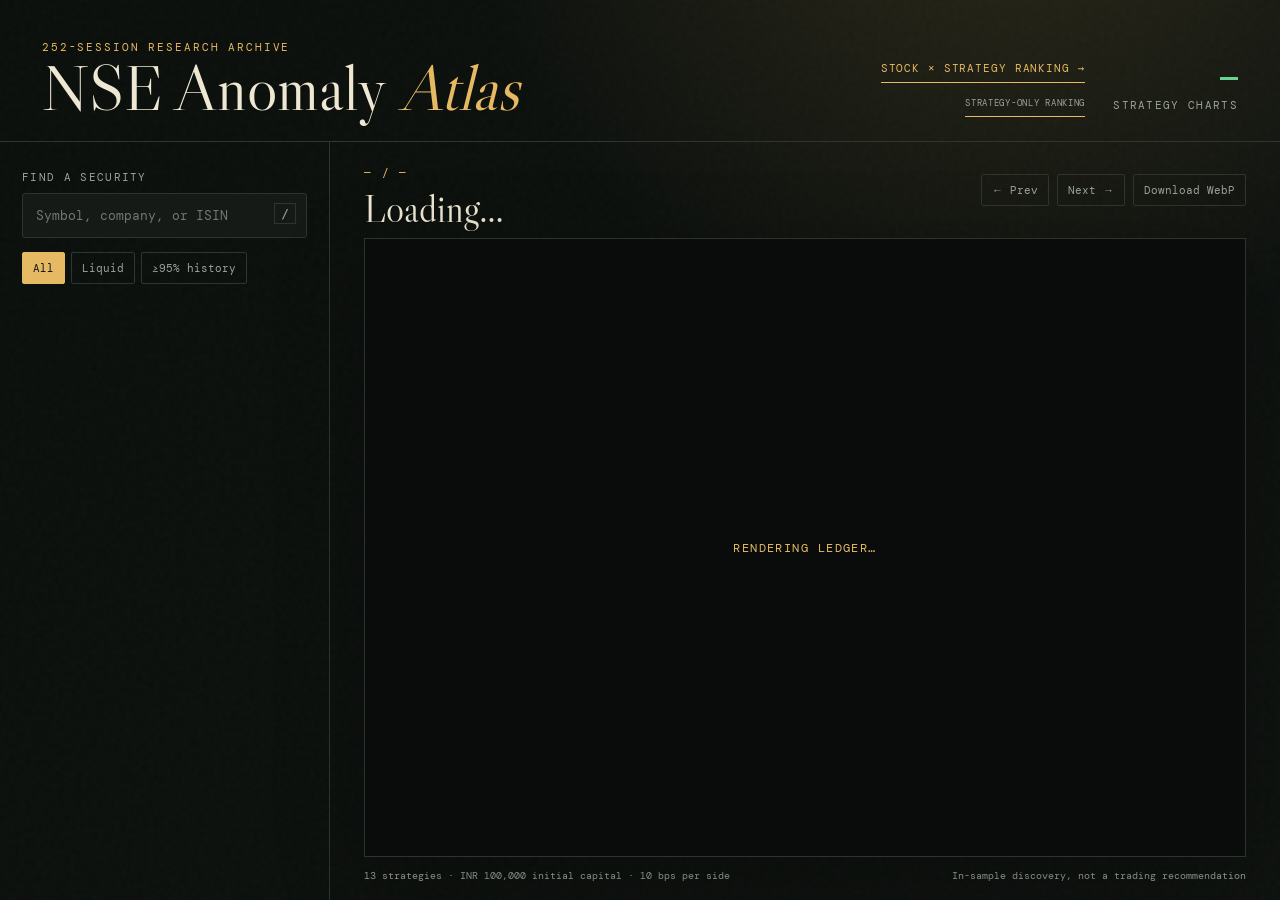
==== src/plotting/gallery_assets/index.html @ 19bd2cab "feat(gallery): add all-pairs ranking ledger" ====
<!doctype html>
<html lang="en">
<head>
  <meta charset="utf-8">
  <meta name="viewport" content="width=device-width, initial-scale=1">
  <title>NSE Anomaly Atlas</title>
  <link rel="stylesheet" href="style.css">
</head>
<body>
  <div class="grain" aria-hidden="true"></div>
  <header class="masthead">
    <div>
      <p class="eyebrow">252-session research archive</p>
      <h1>NSE Anomaly <em>Atlas</em></h1>
    </div>
    <div class="header-tools">
      <div class="ranking-nav">
        <a class="ranking-link" href="combination-ranking.html">Stock × strategy ranking →</a>
        <a class="ranking-link secondary" href="strategy-ranking.html">Strategy-only ranking</a>
      </div>
      <div class="counter"><strong id="chartCount">—</strong><span>strategy charts</span></div>
    </div>
  </header>

  <main>
    <aside class="rail">
      <label for="search">Find a security</label>
      <div class="search-wrap">
        <input id="search" type="search" autocomplete="off" placeholder="Symbol, company, or ISIN">
        <kbd>/</kbd>
      </div>
      <div class="filters" aria-label="Gallery filters">
        <button class="active" data-filter="all">All</button>
        <button data-filter="liquid">Liquid</button>
        <button data-filter="full">≥95% history</button>
      </div>
      <div id="results" class="results" role="listbox"></div>
    </aside>

    <section class="viewer">
      <div class="viewer-head">
        <div>
          <p id="position" class="position">— / —</p>
          <h2 id="symbol">Loading…</h2>
          <p id="company" class="company"></p>
        </div>
        <div class="actions">
          <button id="previous" aria-label="Previous security">← Prev</button>
          <button id="next" aria-label="Next security">Next →</button>
          <a id="download" download>Download WebP</a>
        </div>
      </div>
      <div class="image-stage">
        <div class="loading" id="loading">Rendering ledger…</div>
        <img id="atlas" alt="All-strategy anomaly atlas for selected NSE security">
      </div>
      <footer>
        <span>13 strategies · INR 100,000 initial capital · 10 bps per side</span>
        <span>In-sample discovery, not a trading recommendation</span>
      </footer>
    </section>
  </main>
  <script src="manifest.js"></script>
  <script src="app.js"></script>
</body>
</html>
---- src/plotting/gallery_assets/style.css ----
@import url('https://fonts.googleapis.com/css2?family=DM+Mono:wght@300;400;500&family=Libre+Caslon+Display&display=swap');

:root {
  --ink: #efe8d3;
  --muted: #9aa49a;
  --ground: #0e120f;
  --panel: #151a17;
  --line: #2b352e;
  --gold: #e6ba62;
  --green: #68d391;
}

* { box-sizing: border-box; }

body {
  margin: 0;
  min-height: 100vh;
  color: var(--ink);
  background:
    radial-gradient(circle at 78% -20%, rgba(230,186,98,.15), transparent 34rem),
    linear-gradient(120deg, #0b0f0c, var(--ground));
  font-family: "DM Mono", monospace;
}

.grain {
  position: fixed;
  inset: 0;
  opacity: .12;
  pointer-events: none;
  background-image: url("data:image/svg+xml,%3Csvg viewBox='0 0 180 180' xmlns='http://www.w3.org/2000/svg'%3E%3Cfilter id='n'%3E%3CfeTurbulence type='fractalNoise' baseFrequency='.9' numOctaves='4' stitchTiles='stitch'/%3E%3C/filter%3E%3Crect width='100%25' height='100%25' filter='url(%23n)' opacity='.22'/%3E%3C/svg%3E");
}

.masthead {
  height: 142px;
  display: flex;
  align-items: end;
  justify-content: space-between;
  padding: 30px 42px 24px;
  border-bottom: 1px solid var(--line);
}

.eyebrow, .position {
  margin: 0 0 5px;
  color: var(--gold);
  font-size: 11px;
  letter-spacing: .17em;
  text-transform: uppercase;
}

h1, h2 { margin: 0; font-family: "Libre Caslon Display", Georgia, serif; font-weight: 400; }
h1 { font-size: clamp(38px, 5vw, 68px); line-height: .9; }
h1 em { color: var(--gold); font-weight: 400; }
.counter { display: grid; text-align: right; }
.counter strong { color: var(--green); font: 500 30px "DM Mono"; }
.counter span { color: var(--muted); font-size: 11px; text-transform: uppercase; letter-spacing: .12em; }
.header-tools { display: flex; align-items: center; gap: 28px; }
.ranking-nav { display: flex; flex-direction: column; align-items: flex-end; gap: 7px; }
.ranking-link {
  color: var(--gold); border-bottom: 1px solid var(--gold); padding: 7px 0;
  text-decoration: none; font-size: 11px; letter-spacing: .08em; text-transform: uppercase;
}
.ranking-link:hover { color: var(--ink); border-color: var(--ink); }
.ranking-link.secondary { color: var(--muted); font-size: 9px; }

main { height: calc(100vh - 142px); display: grid; grid-template-columns: 330px minmax(0, 1fr); }
.rail { padding: 28px 22px; border-right: 1px solid var(--line); overflow: hidden; display: flex; flex-direction: column; }
label { color: var(--muted); font-size: 11px; text-transform: uppercase; letter-spacing: .12em; }
.search-wrap { position: relative; margin: 9px 0 14px; }
input {
  width: 100%; padding: 13px 40px 13px 13px; border: 1px solid var(--line); border-radius: 3px;
  color: var(--ink); background: var(--panel); outline: none; font: 13px "DM Mono";
}
input:focus { border-color: var(--gold); box-shadow: 0 0 0 3px rgba(230,186,98,.08); }
kbd { position: absolute; right: 11px; top: 10px; color: var(--muted); border: 1px solid var(--line); padding: 2px 6px; }
.filters { display: flex; gap: 6px; margin-bottom: 16px; }
button, .actions a {
  border: 1px solid var(--line); border-radius: 2px; padding: 8px 10px; color: var(--muted);
  background: transparent; font: 11px "DM Mono"; cursor: pointer; text-decoration: none;
}
button:hover, button.active, .actions a:hover { color: #111; border-color: var(--gold); background: var(--gold); }
.results { overflow-y: auto; padding-right: 4px; scrollbar-color: var(--line) transparent; }
.result {
  width: 100%; display: grid; grid-template-columns: 1fr auto; gap: 4px 10px; padding: 12px 10px;
  border: 0; border-top: 1px solid var(--line); text-align: left; border-radius: 0;
}
.result:hover, .result.active { color: var(--ink); background: #1d251f; border-color: var(--line); }
.result strong { font-size: 14px; }
.result small { grid-column: 1 / -1; overflow: hidden; white-space: nowrap; text-overflow: ellipsis; color: var(--muted); }
.pill { color: var(--green); font-size: 10px; }

.viewer { min-width: 0; padding: 24px 34px 18px; display: flex; flex-direction: column; }
.viewer-head { min-height: 72px; display: flex; justify-content: space-between; align-items: start; gap: 20px; }
h2 { font-size: 38px; }
.company { margin: 3px 0; color: var(--muted); font-size: 12px; }
.actions { display: flex; gap: 8px; padding-top: 8px; }
.image-stage {
  position: relative; flex: 1; min-height: 0; overflow: auto; display: grid; place-items: center;
  border: 1px solid var(--line); background: #090c0a; box-shadow: 0 24px 80px rgba(0,0,0,.28);
}
.image-stage img { display: block; width: 100%; height: 100%; object-fit: contain; opacity: 0; transition: opacity .35s ease; }
.image-stage img.ready { opacity: 1; }
.loading { position: absolute; color: var(--gold); font-size: 12px; letter-spacing: .12em; text-transform: uppercase; }
footer { display: flex; justify-content: space-between; gap: 20px; padding-top: 12px; color: var(--muted); font-size: 10px; }

@media (max-width: 900px) {
  .masthead { height: 112px; padding: 22px; }
  .counter { display: none; }
  .header-tools { gap: 10px; }
  main { height: auto; min-height: calc(100vh - 112px); grid-template-columns: 1fr; }
  .rail { border-right: 0; border-bottom: 1px solid var(--line); max-height: 310px; }
  .viewer { padding: 20px 14px; min-height: 72vh; }
  .viewer-head { flex-direction: column; }
  .actions { flex-wrap: wrap; }
  footer { flex-direction: column; }
}
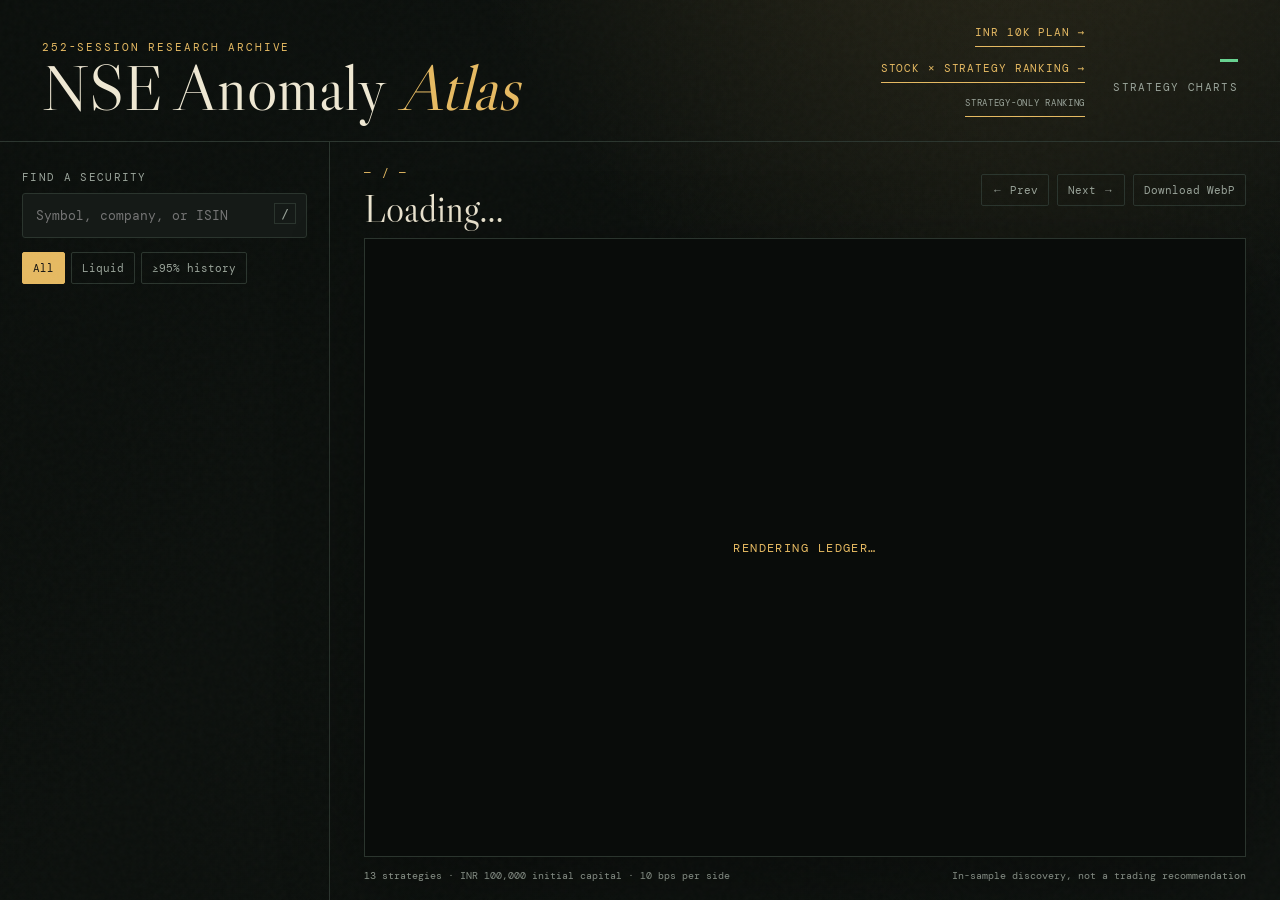
==== commit c501072d: "feat(gallery): add ten-thousand pilot playbook" ====
--- a/src/plotting/gallery_assets/index.html
+++ b/src/plotting/gallery_assets/index.html
@@ -15,6 +15,7 @@
     </div>
     <div class="header-tools">
       <div class="ranking-nav">
+        <a class="ranking-link" href="investment-plan.html">INR 10k plan →</a>
         <a class="ranking-link" href="combination-ranking.html">Stock × strategy ranking →</a>
         <a class="ranking-link secondary" href="strategy-ranking.html">Strategy-only ranking</a>
       </div>
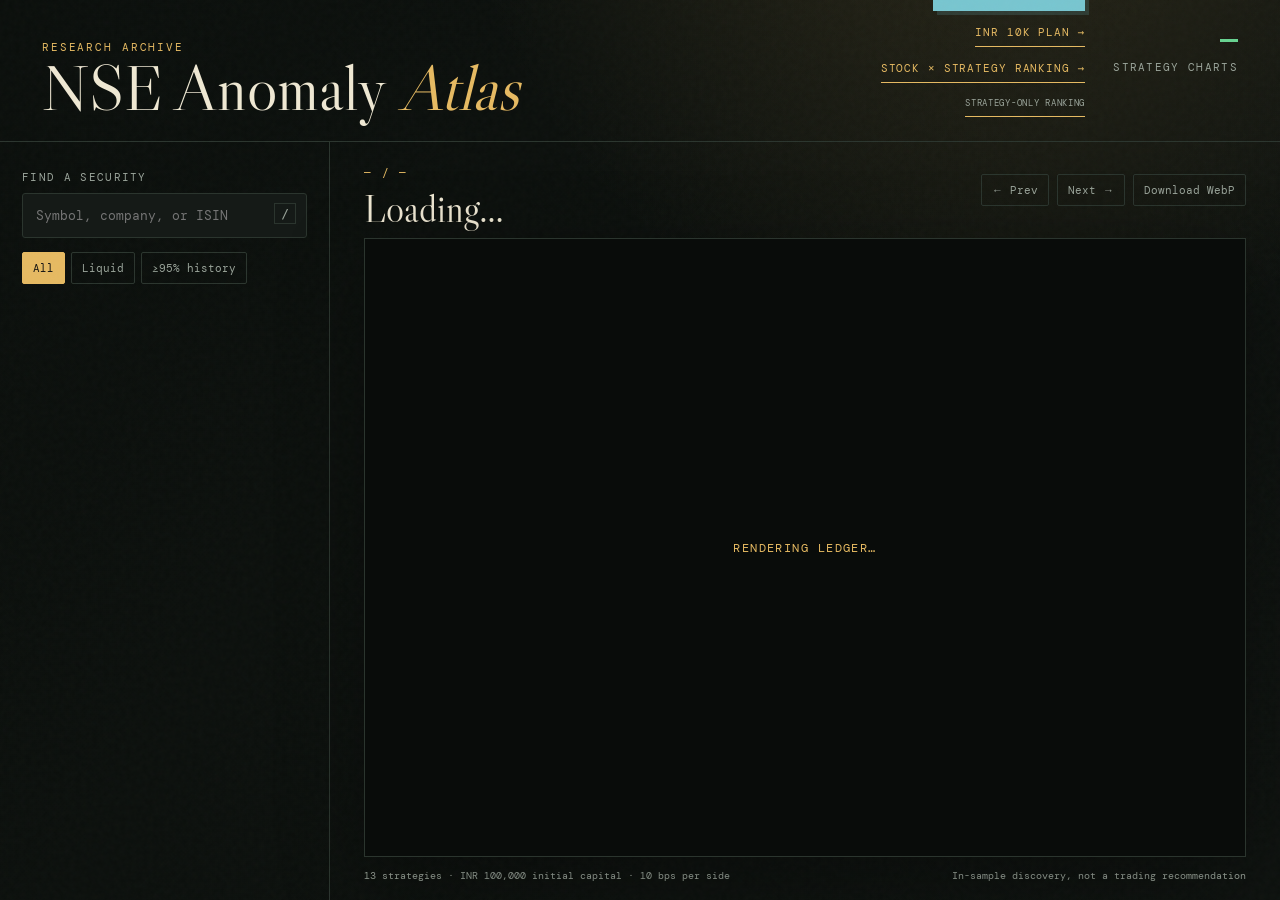
==== commit 3f6e86fa: "feat(research): isolate decade analysis pipeline" ====
--- a/src/plotting/gallery_assets/index.html
+++ b/src/plotting/gallery_assets/index.html
@@ -10,11 +10,12 @@
   <div class="grain" aria-hidden="true"></div>
   <header class="masthead">
     <div>
-      <p class="eyebrow">252-session research archive</p>
+      <p id="windowLabel" class="eyebrow">Research archive</p>
       <h1>NSE Anomaly <em>Atlas</em></h1>
     </div>
     <div class="header-tools">
       <div class="ranking-nav">
+        <a id="windowSwitch" class="window-switch" href="#">10-year analysis →</a>
         <a class="ranking-link" href="investment-plan.html">INR 10k plan →</a>
         <a class="ranking-link" href="combination-ranking.html">Stock × strategy ranking →</a>
         <a class="ranking-link secondary" href="strategy-ranking.html">Strategy-only ranking</a>
@@ -56,7 +57,7 @@
         <img id="atlas" alt="All-strategy anomaly atlas for selected NSE security">
       </div>
       <footer>
-        <span>13 strategies · INR 100,000 initial capital · 10 bps per side</span>
+        <span id="methodLine">13 strategies · INR 100,000 initial capital · 10 bps per side</span>
         <span>In-sample discovery, not a trading recommendation</span>
       </footer>
     </section>
--- a/src/plotting/gallery_assets/style.css
+++ b/src/plotting/gallery_assets/style.css
@@ -8,6 +8,7 @@
   --line: #2b352e;
   --gold: #e6ba62;
   --green: #68d391;
+  --cyan: #78c6d0;
 }
 
 * { box-sizing: border-box; }
@@ -61,6 +62,20 @@
 }
 .ranking-link:hover { color: var(--ink); border-color: var(--ink); }
 .ranking-link.secondary { color: var(--muted); font-size: 9px; }
+.window-switch {
+  color: #07100d;
+  background: var(--cyan);
+  border: 1px solid var(--cyan);
+  padding: 9px 12px;
+  text-decoration: none;
+  font-size: 10px;
+  font-weight: 500;
+  letter-spacing: .1em;
+  text-transform: uppercase;
+  box-shadow: 4px 4px 0 rgba(120, 198, 208, .16);
+  transition: transform .15s ease, box-shadow .15s ease;
+}
+.window-switch:hover { transform: translate(-2px, -2px); box-shadow: 7px 7px 0 rgba(120, 198, 208, .2); }
 
 main { height: calc(100vh - 142px); display: grid; grid-template-columns: 330px minmax(0, 1fr); }
 .rail { padding: 28px 22px; border-right: 1px solid var(--line); overflow: hidden; display: flex; flex-direction: column; }
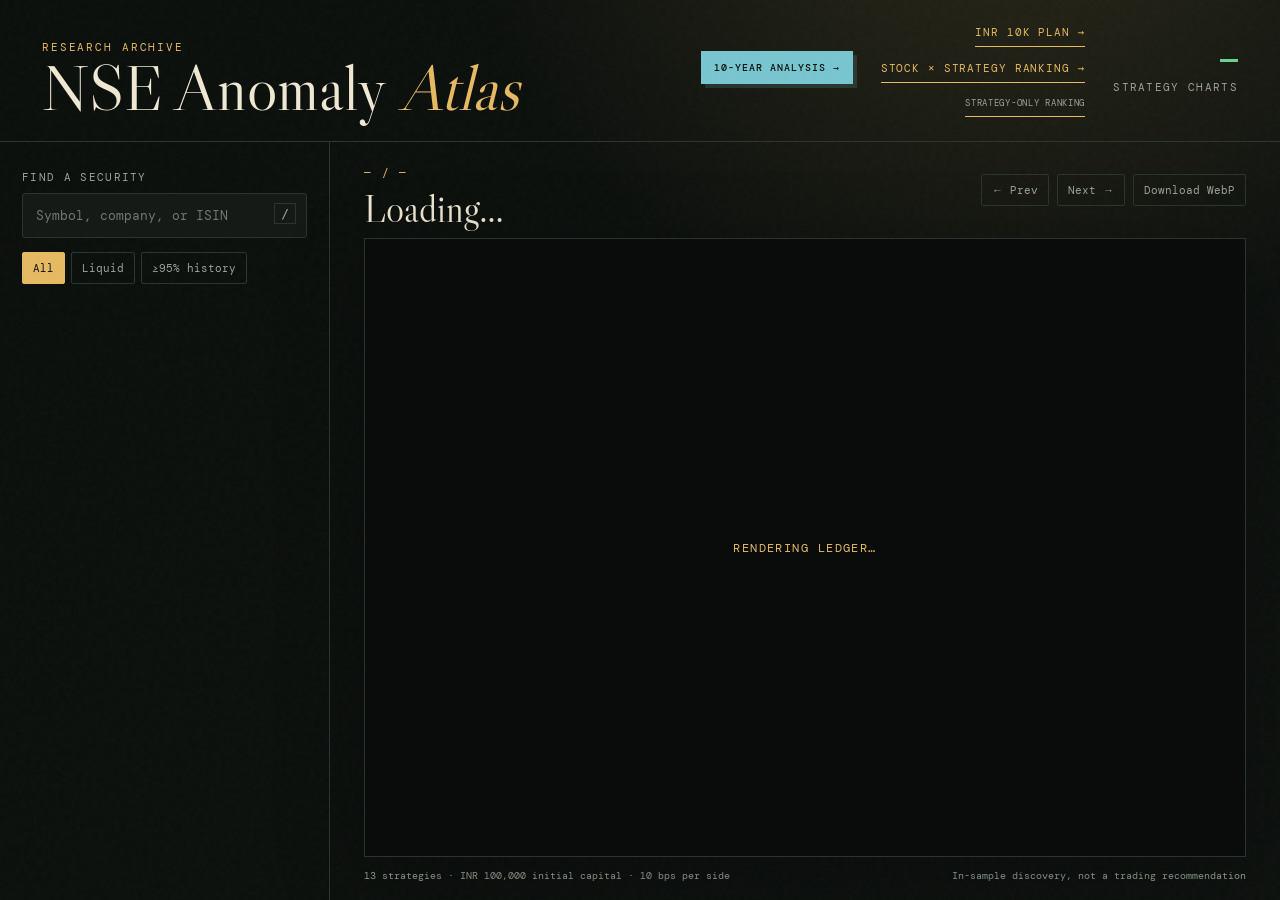
==== commit d1b75262: "feat(gallery): add decade analysis section" ====
--- a/src/plotting/gallery_assets/index.html
+++ b/src/plotting/gallery_assets/index.html
@@ -14,9 +14,9 @@
       <h1>NSE Anomaly <em>Atlas</em></h1>
     </div>
     <div class="header-tools">
+      <a id="windowSwitch" class="window-switch" href="#">10-year analysis →</a>
       <div class="ranking-nav">
-        <a id="windowSwitch" class="window-switch" href="#">10-year analysis →</a>
-        <a class="ranking-link" href="investment-plan.html">INR 10k plan →</a>
+        <a id="planLink" class="ranking-link" href="investment-plan.html">INR 10k plan →</a>
         <a class="ranking-link" href="combination-ranking.html">Stock × strategy ranking →</a>
         <a class="ranking-link secondary" href="strategy-ranking.html">Strategy-only ranking</a>
       </div>
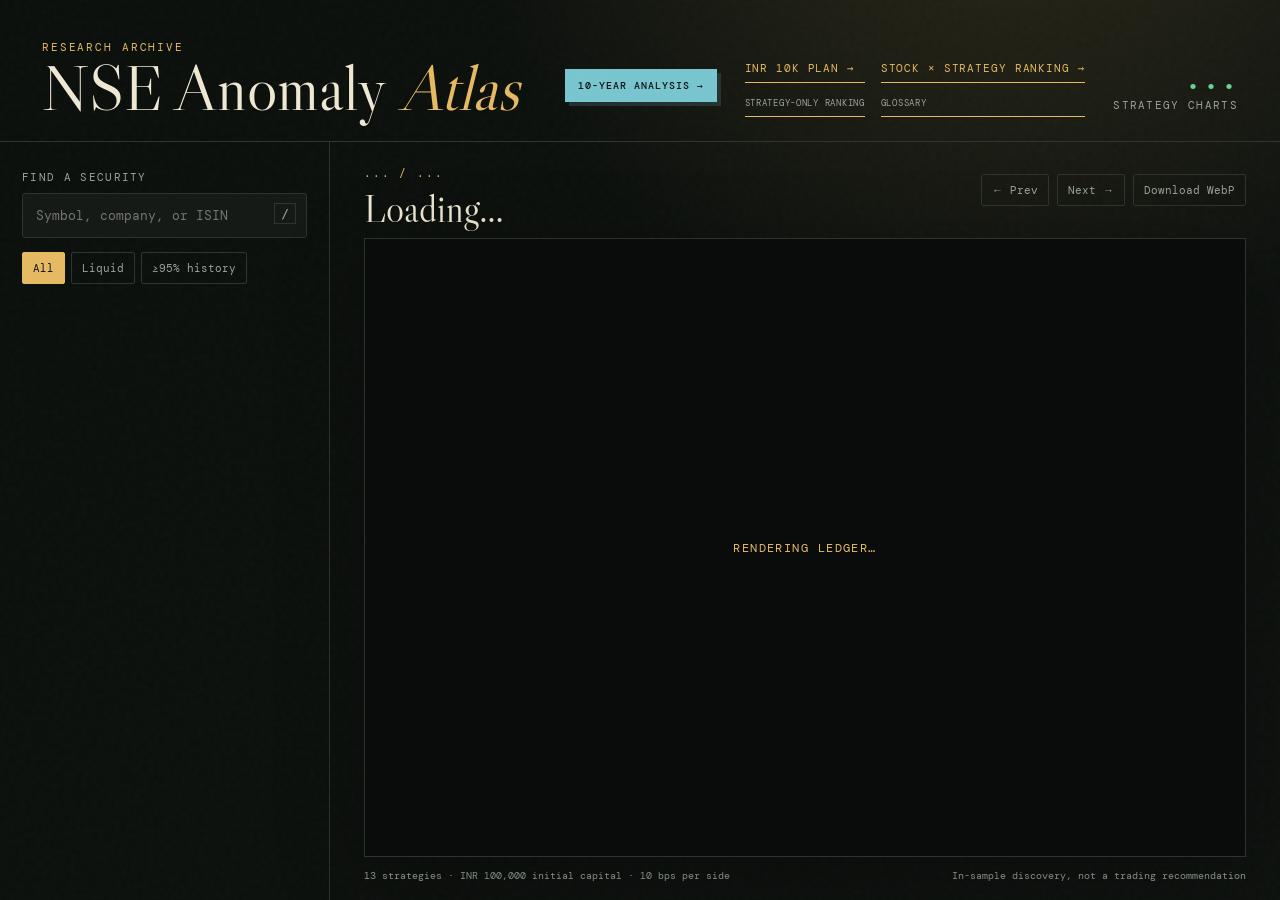
==== commit 935214b7: "feat(navigation): expose glossary across dashboards" ====
--- a/src/plotting/gallery_assets/index.html
+++ b/src/plotting/gallery_assets/index.html
@@ -19,8 +19,9 @@
         <a id="planLink" class="ranking-link" href="investment-plan.html">INR 10k plan →</a>
         <a class="ranking-link" href="combination-ranking.html">Stock × strategy ranking →</a>
         <a class="ranking-link secondary" href="strategy-ranking.html">Strategy-only ranking</a>
+        <a class="ranking-link secondary" href="guide.html#glossary">Glossary</a>
       </div>
-      <div class="counter"><strong id="chartCount">—</strong><span>strategy charts</span></div>
+      <div class="counter"><strong id="chartCount">...</strong><span>strategy charts</span></div>
     </div>
   </header>
 
@@ -42,7 +43,7 @@
     <section class="viewer">
       <div class="viewer-head">
         <div>
-          <p id="position" class="position">— / —</p>
+          <p id="position" class="position">... / ...</p>
           <h2 id="symbol">Loading…</h2>
           <p id="company" class="company"></p>
         </div>
--- a/src/plotting/gallery_assets/style.css
+++ b/src/plotting/gallery_assets/style.css
@@ -55,7 +55,7 @@
 .counter strong { color: var(--green); font: 500 30px "DM Mono"; }
 .counter span { color: var(--muted); font-size: 11px; text-transform: uppercase; letter-spacing: .12em; }
 .header-tools { display: flex; align-items: center; gap: 28px; }
-.ranking-nav { display: flex; flex-direction: column; align-items: flex-end; gap: 7px; }
+.ranking-nav { display: grid; grid-template-columns: repeat(2, max-content); align-items: end; gap: 7px 16px; }
 .ranking-link {
   color: var(--gold); border-bottom: 1px solid var(--gold); padding: 7px 0;
   text-decoration: none; font-size: 11px; letter-spacing: .08em; text-transform: uppercase;
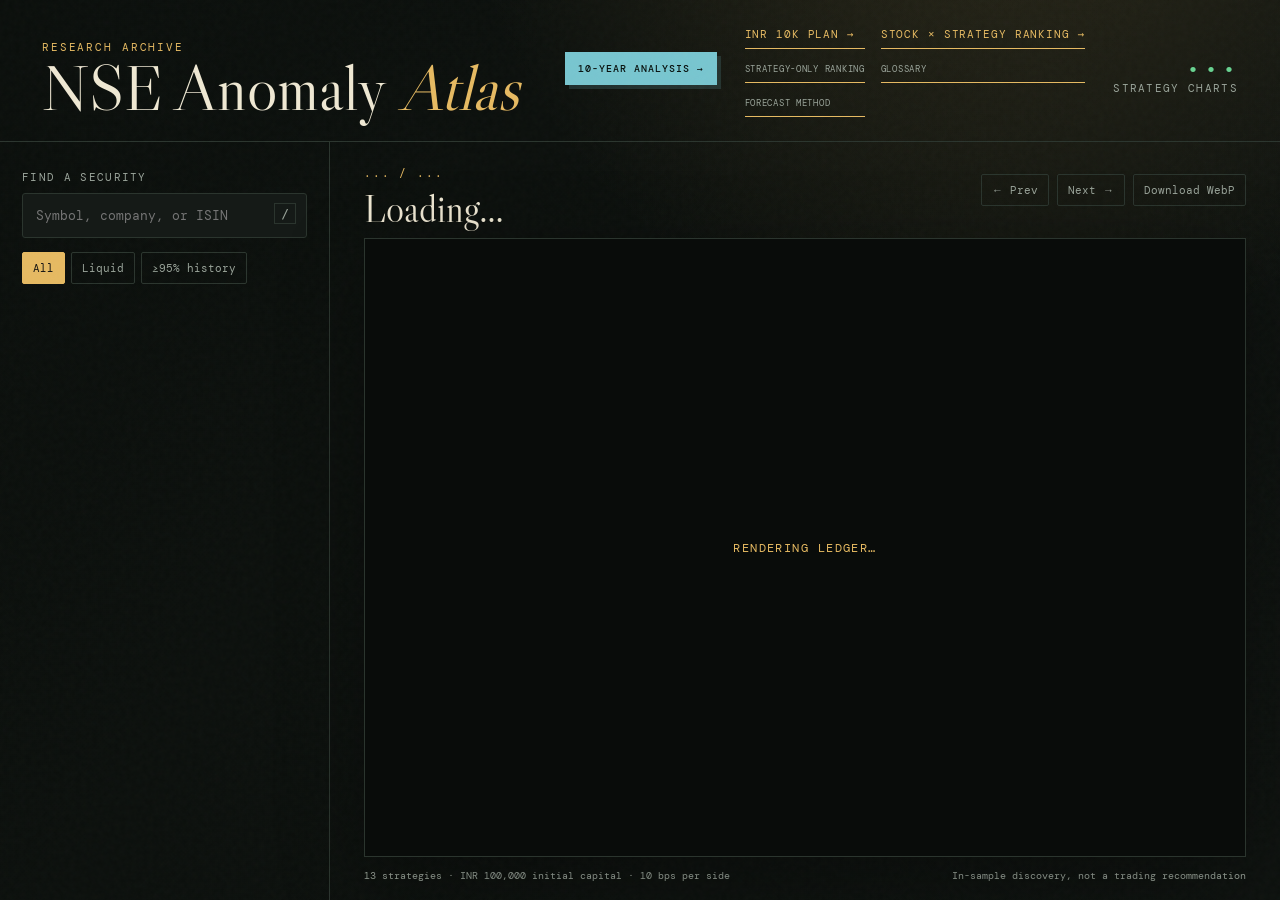
==== commit dcdb5518: "feat(atlas): add per-stock forecast diagnostics" ====
--- a/src/plotting/gallery_assets/index.html
+++ b/src/plotting/gallery_assets/index.html
@@ -20,6 +20,7 @@
         <a class="ranking-link" href="combination-ranking.html">Stock × strategy ranking →</a>
         <a class="ranking-link secondary" href="strategy-ranking.html">Strategy-only ranking</a>
         <a class="ranking-link secondary" href="guide.html#glossary">Glossary</a>
+        <a class="ranking-link secondary" href="guide.html#forecast">Forecast method</a>
       </div>
       <div class="counter"><strong id="chartCount">...</strong><span>strategy charts</span></div>
     </div>
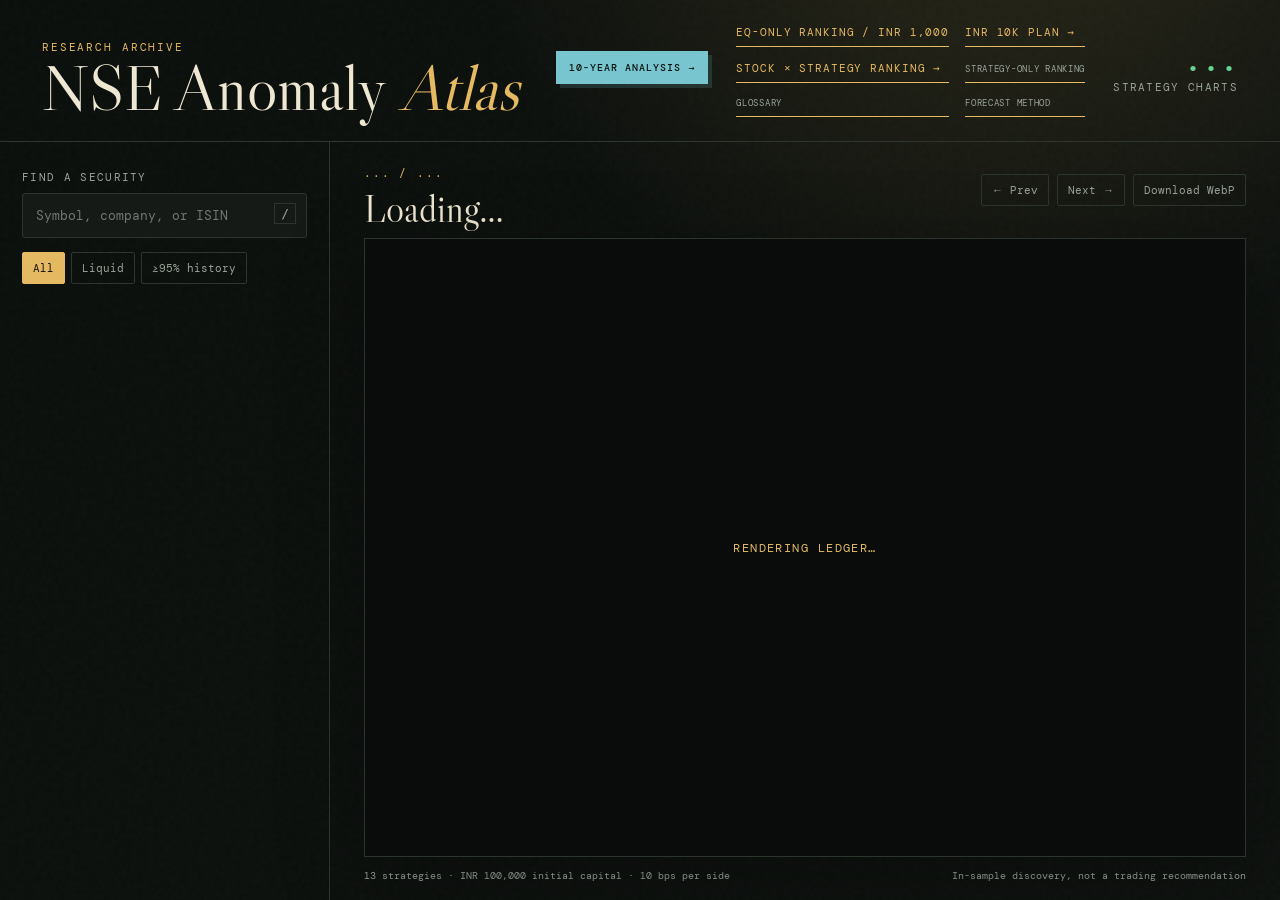
==== commit 823129ea: "feat(ui): add searchable EQ-only and practical research rankings" ====
--- a/src/plotting/gallery_assets/index.html
+++ b/src/plotting/gallery_assets/index.html
@@ -4,7 +4,7 @@
   <meta charset="utf-8">
   <meta name="viewport" content="width=device-width, initial-scale=1">
   <title>NSE Anomaly Atlas</title>
-  <link rel="stylesheet" href="style.css">
+  <link rel="stylesheet" href="style.css?v=forecast-v1">
 </head>
 <body>
   <div class="grain" aria-hidden="true"></div>
@@ -16,6 +16,7 @@
     <div class="header-tools">
       <a id="windowSwitch" class="window-switch" href="#">10-year analysis →</a>
       <div class="ranking-nav">
+        <a id="eligibilityLink" class="ranking-link" href="../findings/2026-09-05-eligibility-ranking/one_year/index.html">EQ-only ranking / INR 1,000</a>
         <a id="planLink" class="ranking-link" href="investment-plan.html">INR 10k plan →</a>
         <a class="ranking-link" href="combination-ranking.html">Stock × strategy ranking →</a>
         <a class="ranking-link secondary" href="strategy-ranking.html">Strategy-only ranking</a>
@@ -64,7 +65,7 @@
       </footer>
     </section>
   </main>
-  <script src="manifest.js"></script>
-  <script src="app.js"></script>
+  <script src="manifest.js?v=forecast-v1"></script>
+  <script src="app.js?v=forecast-v1"></script>
 </body>
 </html>
